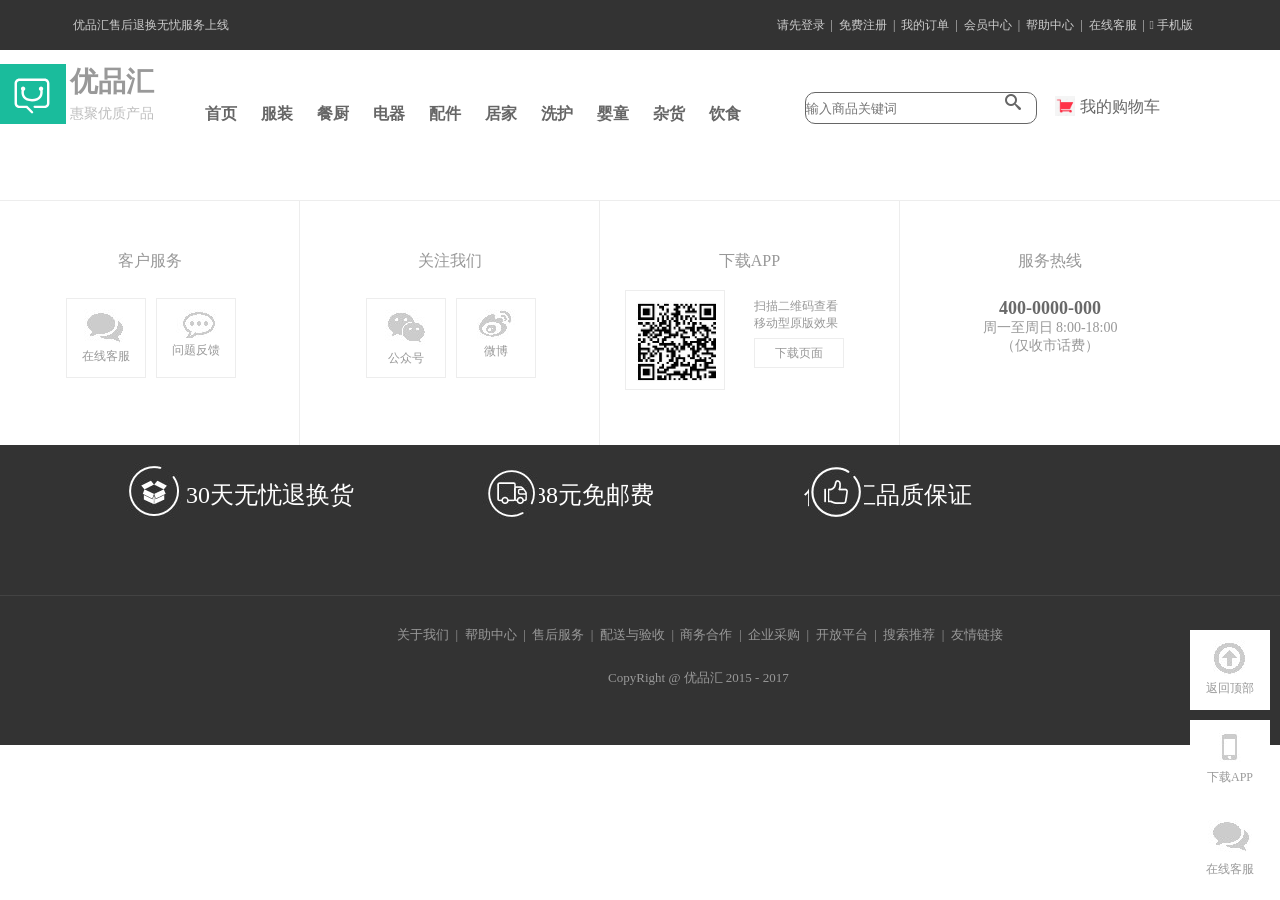
==== details/index.html @ 7e7d3c67 "details重新建立后提交" ====
<!DOCTYPE html>
<html lang="en">
<head>
    <meta charset="UTF-8">
    <meta name="viewport" content="width=device-width, initial-scale=1.0">
    <meta http-equiv="X-UA-Compatible" content="ie=edge">
    <title>网站首页</title>
    <link rel="stylesheet" href="css/base.css">
    <link rel="stylesheet" href="css/main.css">
    <link rel="stylesheet" href="css/icomoon/style.css">
</head>
<body>
    <div class="container">
        <header>
            <div class="nav">
                <div class="navleft">
                    <div class="contro">
                        <div class="controls">优品汇售后退换无忧服务上线</div>
                        <div class="controls">优品汇线下服务店突破1700家</div>
                        <div class="controls">优品汇自营家电清洗服务上线</div>
                        <div class="controls">优品汇成为中国最大家电零售商</div>
                        <div class="controls">优品汇售后退换无忧服务上线</div>
                    </div>
                </div>
                <div class="mask">
                    <div class="phone">
                    <a href="#" title="手机版">手机版</a>
                    </div>
                </div>
                <ul>
                    <li><a href="#" title="在线客服">&nbsp;&nbsp;在线客服&nbsp;&nbsp;|</a></li>
                    <li><a href="#"title="帮助中心">&nbsp;&nbsp;帮助中心&nbsp;&nbsp;|</a></li>
                    <li><a href="#"title="会员中心">&nbsp;&nbsp;会员中心&nbsp;&nbsp;|</a></li>
                    <li><a href="#"title="我的订单">&nbsp;&nbsp;我的订单&nbsp;&nbsp;|</a></li>
                    <li><a href="#"title="免费注册">&nbsp;&nbsp;免费注册&nbsp;&nbsp;|</a></li>
                    <li><a href="#"title="请先登录">&nbsp;&nbsp;请先登录&nbsp;&nbsp;|</a></li>
                </ul>
            </div>
            <div class="banner">
                <div class="bannerTop">
                    <div class="logo">
                        <div class="img">
                            <img src="./imgs/u1269.svg" alt="">
                        </div>
                        <div class="content">
                            <h1>优品汇</h1>
                            <span>惠聚优质产品</span>
                        </div>
                    </div>
                    <div class="category">
                        <ul>
                            <li><a href="javascript:void(0)">首页</a></li>
                            <li><a href="javascript:void(0)">服装</a></li>
                            <li><a href="javascript:void(0)">餐厨</a></li>
                            <li><a href="javascript:void(0)">电器</a></li>
                            <li><a href="javascript:void(0)">配件</a></li>
                            <li><a href="javascript:void(0)">居家</a></li>
                            <li><a href="javascript:void(0)">洗护</a></li>
                            <li><a href="javascript:void(0)">婴童</a></li>
                            <li><a href="javascript:void(0)">杂货</a></li>
                            <li><a href="javascript:void(0)">饮食</a></li>
                        </ul>
                    </div>
                    <div class="sel">
                        <input type="text" name="sel" id="" placeholder="输入商品关键词">
                        <span class="icon-search"></span>
                    </div>
                    <div class="cart">
                        <img src="./imgs/cart.png" alt="">
                        <span>我的购物车</span>
                    </div>
                </div>
            </div>
        </header>
        <footer class="top">
            <div class="square">
                <p class="title1">客户服务</p>
                <div class="title2">
                    <div>
                        <!-- <span class="icon-bubbles2"></span> -->
                        <img src="./imgs/8.jpg" alt="">
                        <p>在线客服</p>
                    </div>
                    <div>
                        <!-- <span class="icon-twitch"></span> -->
                        <img src="./imgs//9.jpg" alt="">
                        <p>问题反馈</p>
                    </div>
                </div>
            </div>
            <div class="square">
                <p class="title1">关注我们</p class="title1">
                <div class="title2">
                    <div>
                        <!-- <span class="icon-stumbleupon2"></span> -->
                        <img src="./imgs/10.jpg" alt="">
                        <p>公众号</p>
                        <!-- <img src="./imgs/13.jpg" alt=""> -->
                    </div>
                    <div>
                        <!-- <span class="icon-sina-weibo"></span> -->
                        <img src="./imgs/11.jpg" alt="">
                        <p>微博</p>
                    </div>
                </div>
            </div>
            <div class="square">
                <p class="title1">下载APP</p>
                
                <div class="title2">
                    <div class="download"> 
                        <img src="./imgs/12.jpg" alt="">
                    </div>
                    <span class="scan">扫描二维码查看移动型原版效果</span>
                    <button>下载页面</button>
                </div>
            </div>
            <div class="square"> 
                <p class="title1">服务热线</p>
                <div class="title2">
                    <p class="tel">400-0000-000</p>
                    <p class="week">周一至周日 8:00-18:00</p>
                    <p class="money">（仅收市话费）</p>
                </div>
            </div>
        </footer>
        <footer class="bottom">
            <div class="promise">
                <img class="img1" src="./imgs/14.jpg" alt="">
                <img class="img2" src="./imgs/15.jpg" alt="">
                <img class="img3" src="./imgs/16.jpg" alt="">
                <span>30天无忧退换货&nbsp; &nbsp; &nbsp; &nbsp; &nbsp; &nbsp; &nbsp; &nbsp; &nbsp; &nbsp; &nbsp; &nbsp; &nbsp; 满88元免邮费&nbsp;&nbsp; &nbsp; &nbsp; &nbsp; &nbsp; &nbsp; &nbsp; &nbsp; &nbsp; &nbsp; &nbsp; &nbsp; 优品汇品质保证</span>
            </div>
            <div class="about">
                <p><span>关于我们&nbsp; |&nbsp; 帮助中心&nbsp; |&nbsp; 售后服务&nbsp; |&nbsp; 配送与验收&nbsp; |&nbsp; 商务合作&nbsp; |&nbsp; 企业采购&nbsp; |&nbsp; 开放平台&nbsp; |&nbsp; 搜索推荐&nbsp; |&nbsp; 友情链接</span></p>
                <p><span>CopyRight @ 优品汇 2015 - 2017&nbsp; </span></p>
            </div>
        </footer>
        <aside>
            <aside class="back">
                <img src="./imgs/17.jpg" alt="">
                <p>返回顶部</p>
            </aside>
            <aside class="APP">
                <img src="./imgs/18.jpg" alt="">
                <p>下载APP</p>
            </aside>
            <aside class="service">
                <img src="./imgs/19.jpg" alt="">
                <p>在线客服</p>
            </aside>
        </aside>
    </div>
    <script src="js/jquery-1.12.3.min.js"></script>
    <script src="js/index.js"></script>
    <script src="js/functions.js"></script>
</body>
</html>
---- details/css/base.css ----
* {
    margin: 0;
    padding: 0;
}
a {
    text-decoration: none;
}
li {
    list-style: none;
}
---- details/css/main.css ----
/* 整体 */
.container {
    width: 100%;
    /* border: 1px solid #000; */
}
/* 导航栏 */
header .nav {
    width: 100%;
    height: 50px;
    background-color: rgb(51, 51, 51);
    line-height: 50px;
    color:rgb(204, 204, 204);
    font-size: 12px; 
    position: relative;
}
/* 导航栏左侧滚动 */
header .nav .navleft {
    margin-left: 73px;
    position: relative;
    overflow: hidden;
    width: 220px;
    height: 50px;
    /* border: 1px solid red; */
}
header .nav .navleft .contro {
    width: 200px;
    height: 200px;
    margin: 0 auto;
    /* background-color: green; */
    position: absolute;
    top: 0;
    left: 0;
}
header .nav .navleft .contro .controls:hover {
    color: white;
}
/* 导航栏右侧文字 */
header .nav ul {
    position: absolute;
    right: 0;
    top: 0;
    margin-right: 135px;  
}
header .nav li {
    float:right;    
}
header .nav a {
    font-size: 12px;
    color:rgb(204, 204, 204);  
}
header .nav a:hover {
    color: white;
}
/* 导航栏手机 */
header .nav .phone {
    position: absolute;
    right: 0;
    top: 0;
    float: right;
    margin-right: 87px;
}
/* 导航栏二维码 */
header.nav .mask {
    width: 300px;
    height: 300px;
    position: relative;
    z-index: 1;
} 
.mask::after {
    content: '';
    width: 200px;
    height: 200px;
    display: block;
    position: absolute;
    top: -250px;
    right: 92px;
    transition: all 1s;
}
.mask:hover::after {
    background-image: url('./imgs/二维码.jpg');
    top: 50px;
}
/* 轮播图 */
/* 轮播图上类别 */
.banner .bannerTop {
    width: 100%;
    height: 100px;
    /* border: 1px solid #000; */
    line-height: 100px;
}
/* logo */
.banner .bannerTop .logo {
    width: 205px;
    height: 100%;
    /* border: 1px solid #000; */
    box-sizing: border-box;
    float: left;
}
/* 图片 */
.banner .bannerTop .logo .img {
    float: left;
    width: 66px;
    height: 60px;
    /* border: 1px solid #000; */
    box-sizing: border-box;
    margin: 14px 0px 27px 0px;
    background-color: #1ABC9C;
}
.banner .bannerTop .logo .img img {
    width: 40px;
    height: 40px;
    margin: 12px;
}
/* 标题 */
.banner .bannerTop .logo .content {
    position: relative;
    width: 135px;
    height: 60px;
    float: right;
    /* border: 1px solid #000; */
    box-sizing: border-box;
    margin: 14px 0px 27px 0px;
 
}
.banner .bannerTop .logo .content h1{
    position: absolute;
    top: -32px;
    left: 0;
    font-size: 28px;
    font-weight: bold;
    color: #999999
}
.banner .bannerTop .logo .content span {
    position: absolute;
    font-size: 14px;
    color: #BEBEBE;
}
/* 类别 */
.banner .bannerTop .category {
    position: relative;
    width: 600px;
    height: 63px;
    /* border: 1px solid red; */
    box-sizing: border-box;
    float: left;
    margin: 14px 0px 27px 0px;
}
/* 清除浮动 */
.banner .bannerTop .category::after {
    display: block;
    content: '';
    visibility: hidden;
    height: 0px;
    clear: both;
}

.banner .bannerTop .category li a{
    height: 63px;
    float: left;
    color: #666666;
    margin-right: 24px;
    /* border: 1px solid blue; */
    box-sizing: border-box;
    font-weight: bold;
}
/* 清除浮动 */
.banner .bannerTop .category li a::after {
    display: block;
    content: '';
    visibility: hidden;
    height: 0px;
    clear: both;
}

.banner .bannerTop .category li a:hover {
    color: #1ABC9C;
    border-bottom: 3px solid #1ABC9C;
}

/* 搜索 */
.banner .bannerTop .sel {
    width: 250px;
    height: 100px;
    float: left;
    /* border: 1px solid #000; */
    box-sizing: border-box;
    position: relative;
}
.banner .bannerTop .sel input {
    position: absolute;
    width: 230px;
    height: 30px;
    border: 1px solid  #666666;
    top: 50%;
    margin-top: -8px;
    border-radius: 10px;
}
.banner .bannerTop .sel span {
    width: 20px;
    height: 20px;
    /* border: 1px solid #000; */
    position: absolute;
    top: 50%;
    margin-top: -6px;
    right: 30px;
    color: #666666;
}
/* 购物车 */
.banner .bannerTop .cart {
    position: relative;
    width: 136px;
    height: 100%;
    float: left;
    /* border: 1px solid #000; */
    box-sizing: border-box;
    color: #666666;

}
.banner .bannerTop .cart img {
    position: absolute;
    width: 20px;
    height: 20px;
    color: #666666;
    top: 50%;
    margin-top: -4px;
}
.banner .bannerTop .cart span {
    position: absolute;
    left: 25px;
    top: 7px;
}
/* footer top */
.top {
    width: 1400px;
    height: 244px;
    margin: 0 auto;
    border-top: 1px solid #EDEDED;
    margin-top: 50px;
    color: #989898;
    text-align: center;
    /* position: relative;
    left: 0px; */
}
.top .square {
    width: 300px;
    height: 100%;
    border-right: 1px solid #EDEDED;
    float: left;
    box-sizing: border-box;
}
.top .square:last-child {
    border-right: 0px solid #EDEDED;
}
/* 客户服务 */
.top .square .title1 {
    margin-top: 50px;
}
.top .square .title2 {
    width: 100%;
    height: 84px;
    /* border-right: 1px solid #EDEDED; */
    margin-top: 26px;
}
.top .square .title2 div {
    width: 80px;
    height: 80px;
    border: 1px solid #EDEDED;
    float: left;
    font-size: 12px;
    text-align: center;
    margin-left: 66px;
    padding: 10px;
    box-sizing: border-box;
}
/* 关注我们 */
.top .square .title2 div:last-child {
    margin-left: 10px;
}
/* hover出现图片 */
/* .top .square .title2 div:last-child img:nth-child(2):hover {
    background-color: #1ABC9C;
} */
/* 下载APP */
.top .square .title2 .download {
    width: 100px;
    height: 100px;
    border: 1px solid #EDEDED;
    margin: -8px 0px 0px 25px;
}
.top .square .title2 .download img {
    width: 80px;
    height: 80px;
    margin: 0px;
}
/* 扫描查看 */
.top .square .title2 .scan {
    display: block;
    font-size: 12px;
    margin: 12px 50px 15px 154px;
    text-align: left;
}
.top .square .title2 button {
    display: block;
    width: 90px;
    height: 30px;
    font-size: 12px;
    border: 1px solid #EDEDED;
    background-color: #fff;
    margin: -9px 0px 0px 154px;
    color: #989898;
}
/* 服务热线 */
.top .square .title2 .tel {
    font-weight: bold;
    font-size: 18px;
    color: #696969;
}
.top .square .title2 .week,.money {
    font-size: 14px;
}
/* 版权 */
.bottom {
    width: 1400px;
    height: 300px;
    background-color: #333333;
    position: relative;
    left: 0px;
}
.bottom .promise {
    width: 100%;
    height: 150px;
    border-bottom: 1px solid #434343;
    color: #fff;
    font-size: 24px;
}
.bottom .promise .img1 {
  position: relative;
  left: 126px;
  top: 16px;
}
.bottom .promise .img2 {
    position: relative;
    left: 420px;
    top: 16px;
}
.bottom .promise .img3 {
    position: relative;
    left: 684px;
    top: 16px;
}
.bottom .about {
    color: #999;
    font-size: 13px;
    text-align: center;
    padding: 30px 0px 0px 0px;
}
.bottom .about p:last-child {
    margin-top: 25px;
}
/* 侧边栏 */
aside {
    width: 80px;
    height: 80px;
    background-color: #fff;
    font-size: 12px;
    color: #999;
    padding: 10px;
    box-sizing: border-box;
    position: fixed;
    right: 10px;
    text-align: center;
}
aside .back {
    bottom: 190px;
}
aside .APP {
    bottom: 100px;
}
aside .service {
    bottom: 10px;
}
---- details/css/icomoon/style.css ----
@font-face {
  font-family: 'icomoon';
  src:  url('fonts/icomoon.eot?ofj0q5');
  src:  url('fonts/icomoon.eot?ofj0q5#iefix') format('embedded-opentype'),
    url('fonts/icomoon.ttf?ofj0q5') format('truetype'),
    url('fonts/icomoon.woff?ofj0q5') format('woff'),
    url('fonts/icomoon.svg?ofj0q5#icomoon') format('svg');
  font-weight: normal;
  font-style: normal;
  font-display: block;
}

[class^="icon-"], [class*=" icon-"] {
  /* use !important to prevent issues with browser extensions that change fonts */
  font-family: 'icomoon' !important;
  speak: none;
  font-style: normal;
  font-weight: normal;
  font-variant: normal;
  text-transform: none;
  line-height: 1;

  /* Better Font Rendering =========== */
  -webkit-font-smoothing: antialiased;
  -moz-osx-font-smoothing: grayscale;
}

.icon-bullhorn:before {
  content: "\e91a";
}
.icon-bubbles2:before {
  content: "\e96d";
}
.icon-search:before {
  content: "\e986";
}
.icon-sina-weibo:before {
  content: "\ea9a";
}
.icon-twitch:before {
  content: "\ea9f";
}
.icon-stumbleupon2:before {
  content: "\eacf";
}
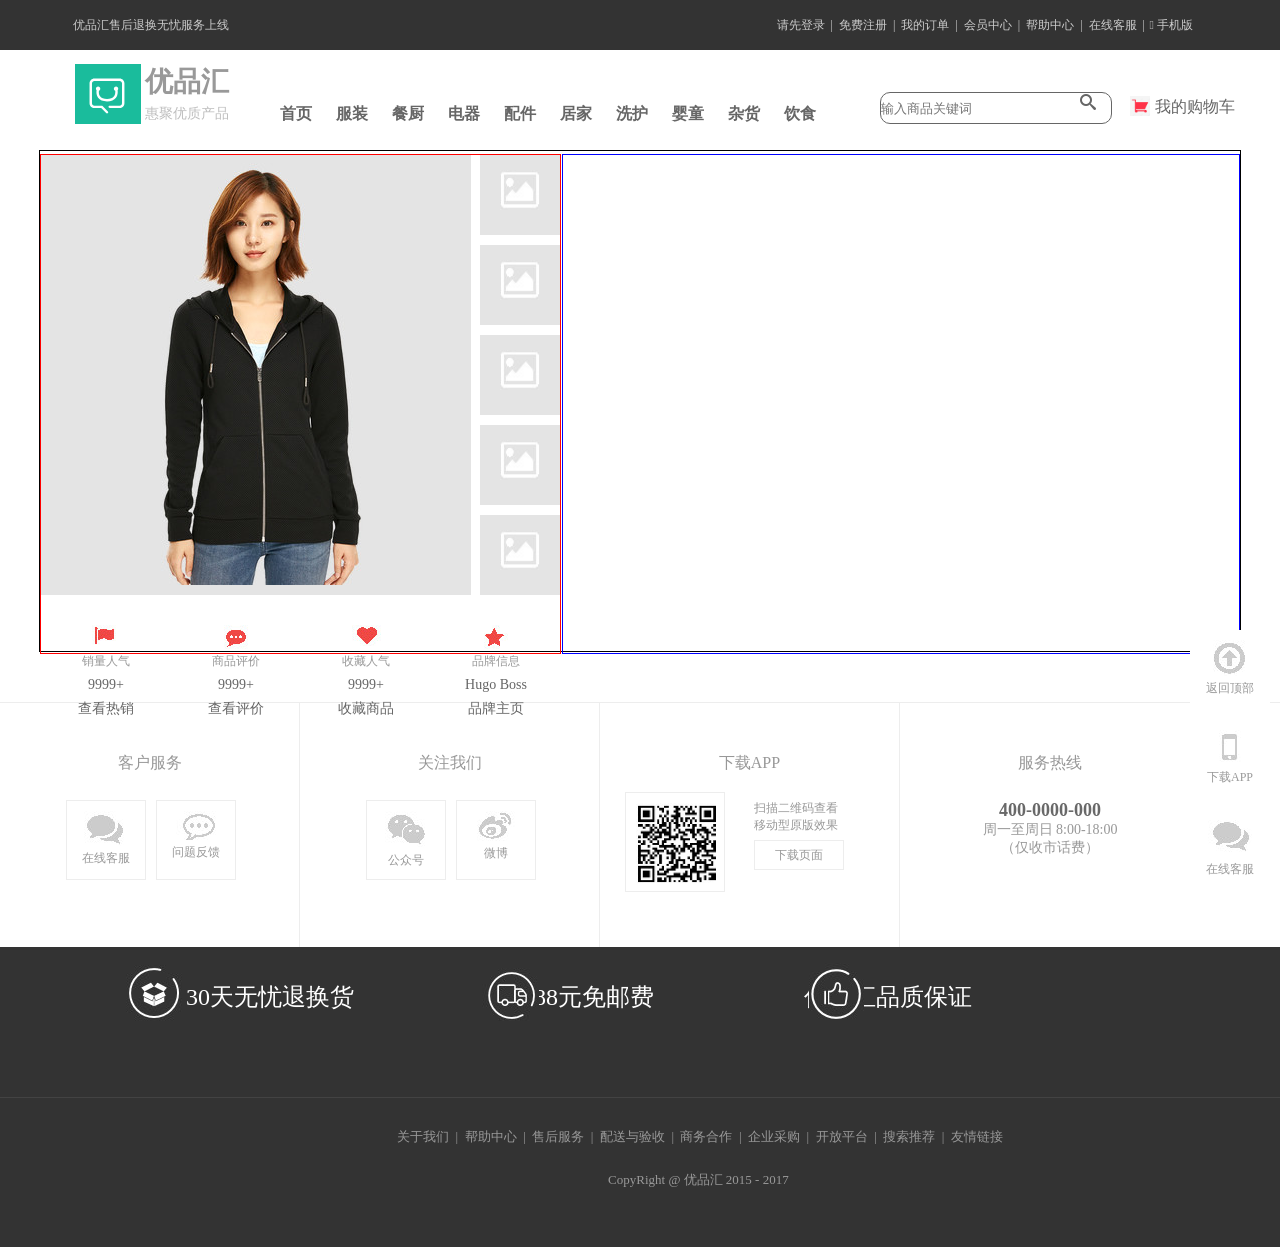
==== commit 2ccda569: "商品详情左侧完成" ====
--- a/details/index.html
+++ b/details/index.html
@@ -4,7 +4,7 @@
     <meta charset="UTF-8">
     <meta name="viewport" content="width=device-width, initial-scale=1.0">
     <meta http-equiv="X-UA-Compatible" content="ie=edge">
-    <title>网站首页</title>
+    <title>商品详情</title>
     <link rel="stylesheet" href="css/base.css">
     <link rel="stylesheet" href="css/main.css">
     <link rel="stylesheet" href="css/icomoon/style.css">
@@ -72,6 +72,170 @@
                 </div>
             </div>
         </header>
+        <section class="solo">
+            <div class="left">
+                <div class="cloths">
+                    <li><img src="./imgs/22.jpg" alt=""></li>
+                    <li><img src="./imgs/23.jpg" alt=""></li>
+                    <li><img src="./imgs/24.jpg" alt=""></li>
+                    <li><img src="./imgs/25.jpg" alt=""></li>
+                    <li><img src="./imgs/26.jpg" alt=""></li>
+                </div>
+                <div class="imgs">
+                    <li><img src="./imgs/21.jpg" class="imgs1" alt=""></li>
+                    <li><img src="./imgs/21.jpg" class="imgs2" alt=""></li>
+                    <li><img src="./imgs/21.jpg" class="imgs3" alt=""></li>
+                    <li><img src="./imgs/21.jpg" class="imgs4" alt=""></li>
+                    <li><img src="./imgs/21.jpg" class="imgs5" alt=""></li>
+                </div>
+                <!-- <img class="img"src="./imgs/20.jpg" alt=""> -->
+                <div class="contro">
+                    <p class="title1">
+                        <span class="img">
+                            <img src="./imgs/27.jpg" alt="">
+                        </span>     
+                        <span class="img">
+                            <img src="./imgs/28.jpg" alt="">
+                        </span>     
+                        <span class="img">
+                            <img src="./imgs/29.jpg" alt="">
+                        </span>     
+                        <span class="img">
+                            <img src="./imgs/30.jpg" alt="">
+                        </span>     
+                    </p> 
+                    <p class="title2">
+                        <span class="content1">销量人气</span class="con1">
+                        <span class="content1">商品评价</span>
+                        <span class="content1">收藏人气</span>
+                        <span class="content1">品牌信息</span>
+                    </p>
+                    <p class="title3">
+                        <span class="content2">9999+</span>
+                        <span class="content2">9999+</span>
+                        <span class="content2">9999+</span>
+                        <span class="content2">Hugo Boss</span>
+                    </p>
+                    <p class="title4">
+                        <span class="content3">查看热销</span>
+                        <span class="content3">查看评价</span>
+                        <span class="content3">收藏商品</span>
+                        <span class="content3">品牌主页</span>
+                    </p>
+                </div>
+                
+            </div> 
+            <div class="right">
+                <!-- <div class="title1">
+                    <p class="title1_1">
+                        <span>女式超柔软拉毛运动开衫</span>
+                        <span>249</span>
+                        <span>249</span>
+                    </p>
+                    <p class="title1_2">
+                        <span>匠心剪裁，垂感质地</span>
+                        <span>秒杀价格</span>
+                        <span>商品价格</span>
+                    </p>
+                </div>
+                <p class="title2">
+                    <span>秒杀商品</span>
+                    <span>距离结束还剩</span>
+                    <span>22</span>
+                    <span>时</span>
+                    <span>00</span>
+                    <span>分</span>
+                    <span>11</span>
+                    <span>秒</span>
+                    <span>更多秒杀</span>
+                    <span>&gt;</span>
+                </p>
+                <p class="title3">
+                    <span>领劵</span>
+                    <p class="title3_1">
+                        <span>满300减50</span>
+                    </p>
+                    <p class="title3_2">
+                        <span>满200减30</span>
+                    </p>
+                    <p class="title3_2">
+                        <span>满100减10</span>
+                    </p>
+                    <p class="title3_4">
+                        <a href="javescript:void(0)">立即领取</a>
+                    </p>
+                </p>
+                <p class="title4">
+                    <span>促销</span>
+                    <span>12月好物放送，APP领券购买直降120元</span>
+                </p>
+                <p class="title5">
+                    <span>奖励</span>
+                    <span>购买最高得249优币及249成长值</span>
+                </p>
+                <p class="title6">
+                    <span>服务</span>
+                    <img src="./imgs/31.jpg" alt="">
+                    <span>无忧退货</span>
+                    <img src="./imgs/31.jpg" alt="">
+                    <span>快速退款</span>
+                    <img src="./imgs/31.jpg" alt="">
+                    <span>免费包邮</span>
+                    <a href="javescript:void(0)">了解详情</a>
+                </p>
+                <p class="title7">
+                    <span>颜色</span>
+                    <span class="img">
+                        <img src="./imgs/32.jpg" alt="">
+                    </span>
+                    <span class="img">
+                        <img src="./imgs/32.jpg" alt="">
+                    </span>
+                    <span class="img">
+                        <img src="./imgs/32.jpg" alt="">
+                    </span>
+                    <span class="img">
+                        <img src="./imgs/32.jpg" alt="">
+                    </span>
+                    <span class="img">
+                        <img src="./imgs/32.jpg" alt="">
+                    </span>
+                </p>
+                <p class="title8">
+                    <p class="rec">
+                        <span>160/84A</span>
+                    </p>
+                    <p class="rec">
+                        <span>165/88A</span>
+                    </p><p class="rec">
+                        <span>170/92A</span>
+                    </p><p class="rec">
+                        <span>175/96A</span>
+                    </p><p class="rec">
+                        <span>185/104A</span>
+                    </p>
+                </p>
+                <p class="title9">
+                    <span>数量</span>
+                    <div>
+                        <span>-</span>
+                        <span>1</span>
+                        <span>+</span>
+                    </div>
+                </p>
+                <p class="title10">
+                    <button class="cart">
+                        <span class="img">
+                            <img src="./imgs/cart.png" alt="">
+                        </span>
+                        <span>加入购物车</span>
+                    </button>
+                    <button class="buy">
+                        <span>立即购买</span>
+                    </button>
+                </p> -->
+            </div>
+        </section>
         <footer class="top">
             <div class="square">
                 <p class="title1">客户服务</p>
--- a/details/css/main.css
+++ b/details/css/main.css
@@ -87,6 +87,7 @@
     height: 100px;
     /* border: 1px solid #000; */
     line-height: 100px;
+    margin-left: 75px;
 }
 /* logo */
 .banner .bannerTop .logo {
@@ -229,6 +230,187 @@
     left: 25px;
     top: 7px;
 }
+/* 详情*/
+.solo {
+    width: 1200px;
+    height: 500px;
+    border: 1px solid #000;
+    margin: 0 auto;
+    /* position: relative; */
+}
+/* 左边 */
+.solo .left {
+    width: 521px;
+    height: 100%;
+    border: 1px solid red;
+    box-sizing: border-box;
+    float: left;
+    position: relative;
+    /* background-color: #E4E4E4; */
+}
+/* .solo .left .img {
+    display: none;
+} */
+/* 衣服样板 */
+.solo .left .cloths {
+    width: 430px;
+    height: 440px;
+    /* border: 1px solid #000000; */
+    background-color: #E4E4E4;  
+}
+.solo .left .cloths li{
+    position: absolute;
+    left: 0;
+    top: 0px;
+}
+.solo .left .cloths li img {
+    width: 100%;
+    height: 100%;
+}
+/* 切换 */
+.solo .left .imgs {
+    position: absolute;
+    right: 0;
+    float: right;
+    width: 80px;
+    height: 420px;
+    /* border: 1px solid #000; */
+    top: 0px;
+}
+.solo .left .imgs li{
+    position: absolute;
+    width: 80px;
+    height: 80px;
+    /* border: 1px solid #000; */
+    text-align: center;
+    line-height: 80px;
+    padding-top: 10px;
+    box-sizing: border-box;
+    background-color: #E4E4E4;   
+}
+.solo .left .imgs li img {
+    width: 40px;
+    height: 40px;   
+    /* border: 1px solid #000; */
+    box-sizing: border-box;
+}
+.solo .left .imgs li:first-child {
+    top: 0;
+}
+.solo .left .imgs img:first-child {
+    top: 10px;
+}
+.solo .left .imgs li:nth-child(2) {
+    top: 90px;
+}
+.solo .left .imgs img:nth-child(2) {
+    top: 100px;
+}
+.solo .left .imgs li:nth-child(3) {
+    top: 180px;
+}
+.solo .left .imgs img:nth-child(3) {
+    top: 190px;
+}
+.solo .left .imgs li:nth-child(4) {
+    top: 270px;
+}
+.solo .left .imgs img:nth-child(4) {
+    top: 280px;
+}
+.solo .left .imgs li:nth-child(5) {
+    top: 360px;
+}
+.solo .left .imgs img:nth-child(5) {
+    top: 360px;
+}
+/* 销量收藏等 */
+.solo .left .contro {
+    width: 521px;
+    height: 130px;
+    /* border: 1px solid #000; */
+}
+/* 小标识 */
+.solo .left .contro .title1 {
+    width: 100%;
+    height: 24px;
+    /* border: 1px solid #000; */
+    margin-top: 30px;
+}
+.solo .left .contro .title1 .img {
+    display: block;
+    float: left;
+    width: 130px;
+    height: 24px;
+    /* border: 1px solid #000; */
+    box-sizing: border-box;
+    text-align: center;
+    line-height: 24px;
+}
+/* 文字说明 */
+.solo .left .contro .title2 {
+    color: #999;
+    font-size: 12px;
+    width: 100%;
+    height: 24px;
+    /* border: 1px solid #000; */
+}
+.solo .left .contro .title2 .content1 {
+    display: block;
+    float: left;
+    width: 130px;
+    height: 24px;
+    /* border: 1px solid #000; */
+    box-sizing: border-box;
+    text-align: center;
+    line-height: 24px;
+}
+/* 数字显示 */
+.solo .left .contro .title3 {
+    color: #666;
+    font-size: 14px;
+    width: 100%;
+    height: 24px;
+    /* border: 1px solid #000; */
+}
+.solo .left .contro .title3 .content2 {
+    display: block;
+    float: left;
+    width: 130px;
+    height: 24px;
+    /* border: 1px solid #000; */
+    box-sizing: border-box;
+    text-align: center;
+    line-height: 24px;
+}
+/* 查看信息 */
+.solo .left .contro .title4 {
+    color: #666;
+    font-size: 14px;
+    width: 100%;
+    height: 24px;
+    /* border: 1px solid #000; */
+}
+.solo .left .contro .title4 .content3 {
+    display: block;
+    float: left;
+    width: 130px;
+    height: 24px;
+    /* border: 1px solid #000; */
+    box-sizing: border-box;
+    text-align: center;
+    line-height: 24px;
+}
+
+/* 右边 */
+.solo .right {
+    width: 678px;
+    height: 100%;
+    border: 1px solid blue;
+    box-sizing: border-box;
+    float: right;
+}
+
 /* footer top */
 .top {
     width: 1400px;
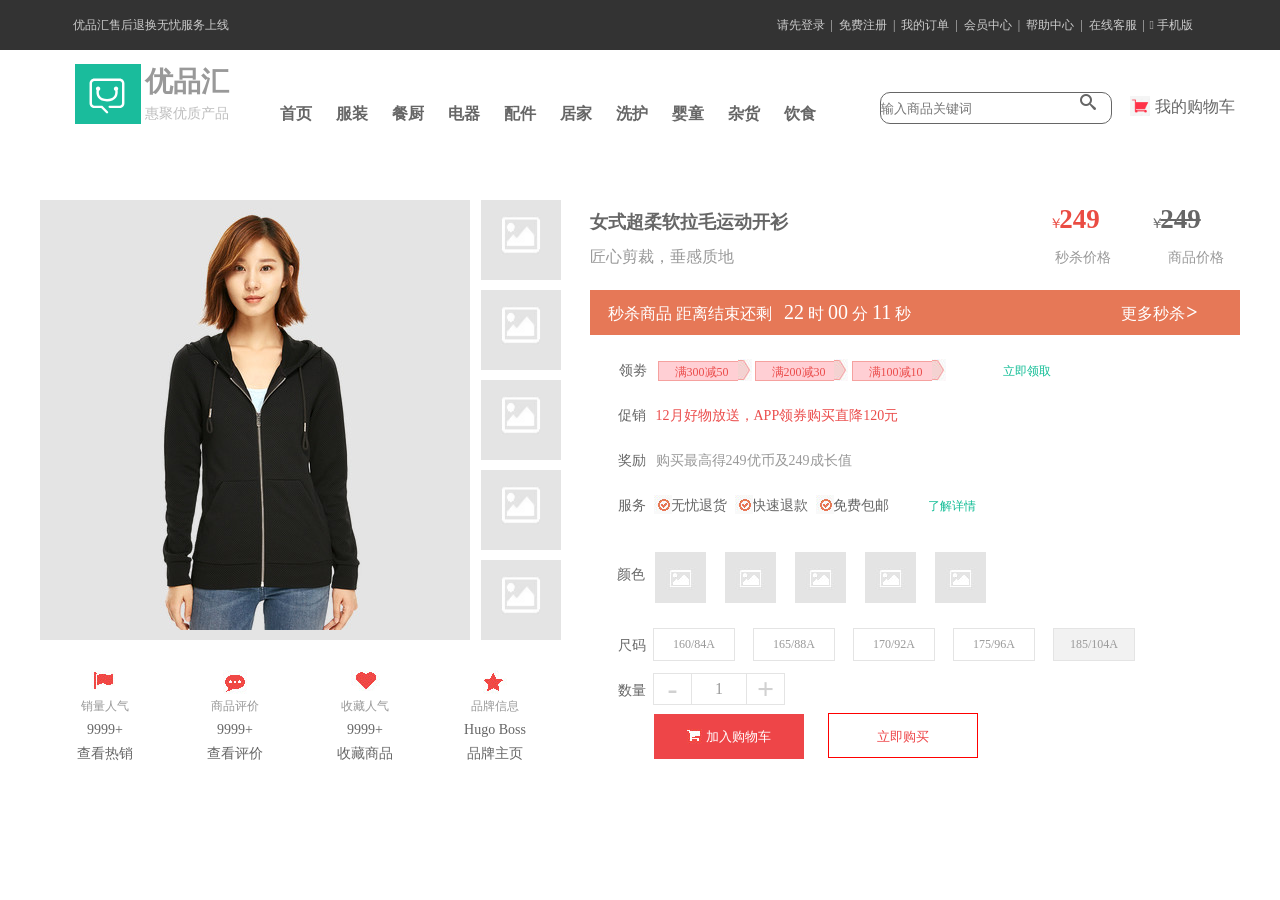
==== commit 34db82fb: "右半部分完成" ====
--- a/details/index.html
+++ b/details/index.html
@@ -88,7 +88,7 @@
                     <li><img src="./imgs/21.jpg" class="imgs4" alt=""></li>
                     <li><img src="./imgs/21.jpg" class="imgs5" alt=""></li>
                 </div>
-                <!-- <img class="img"src="./imgs/20.jpg" alt=""> -->
+                
                 <div class="contro">
                     <p class="title1">
                         <span class="img">
@@ -126,44 +126,54 @@
                 
             </div> 
             <div class="right">
-                <!-- <div class="title1">
+                <div class="title1">
                     <p class="title1_1">
                         <span>女式超柔软拉毛运动开衫</span>
-                        <span>249</span>
-                        <span>249</span>
+                        <span class="msprice">
+                            <span class="money">￥</span>
+                            <span class="money1">249</span>
+                        </span>
+                        <span class="relprice">
+                            <span class="money">￥</span>
+                            <span class="line">
+                                <span class="money1">249</span>
+                            </span>
+                            
+                        </span>
                     </p>
                     <p class="title1_2">
                         <span>匠心剪裁，垂感质地</span>
-                        <span>秒杀价格</span>
-                        <span>商品价格</span>
+                        <span class="msprice">秒杀价格</span>
+                        <span class="relprice">商品价格</span>
                     </p>
                 </div>
                 <p class="title2">
                     <span>秒杀商品</span>
-                    <span>距离结束还剩</span>
-                    <span>22</span>
+                    <span>距离结束还剩&nbsp;&nbsp;</span>
+                    <span class="time">22</span>
                     <span>时</span>
-                    <span>00</span>
+                    <span class="time">00</span>
                     <span>分</span>
-                    <span>11</span>
+                    <span class="time">11</span>
                     <span>秒</span>
-                    <span>更多秒杀</span>
-                    <span>&gt;</span>
+                    <span class="more">更多秒杀</span>
+                    <span class="gt">&gt;</span>
                 </p>
                 <p class="title3">
                     <span>领劵</span>
-                    <p class="title3_1">
-                        <span>满300减50</span>
-                    </p>
-                    <p class="title3_2">
-                        <span>满200减30</span>
-                    </p>
-                    <p class="title3_2">
-                        <span>满100减10</span>
-                    </p>
-                    <p class="title3_4">
-                        <a href="javescript:void(0)">立即领取</a>
-                    </p>
+                    <span class="title3_1">满300减50</span>
+                    <span>
+                        <img src="./imgs/33.jpg" class="img1" alt="">
+                    </span>
+                    <span class="title3_1">满200减30</span>
+                    <span>
+                        <img src="./imgs/33.jpg" class="img2" alt="">
+                    </span>
+                    <span class="title3_1">满100减10</span>
+                    <span>
+                        <img src="./imgs/33.jpg" class="img3" alt="">
+                    </span>
+                    <a href="javescript:void(0)" class="title3_2">立即领取</a>
                 </p>
                 <p class="title4">
                     <span>促销</span>
@@ -175,79 +185,70 @@
                 </p>
                 <p class="title6">
                     <span>服务</span>
-                    <img src="./imgs/31.jpg" alt="">
+                    <img src="./imgs/31.jpg" class="img" alt="">
                     <span>无忧退货</span>
-                    <img src="./imgs/31.jpg" alt="">
+                    <img src="./imgs/31.jpg" class="img" alt="">
                     <span>快速退款</span>
-                    <img src="./imgs/31.jpg" alt="">
+                    <img src="./imgs/31.jpg"  class="img"alt="">
                     <span>免费包邮</span>
-                    <a href="javescript:void(0)">了解详情</a>
-                </p>
-                <p class="title7">
+                    <a href="javescript:void(0)" class="detail">了解详情</a>
+                </p>
+                <div class="title7">
                     <span>颜色</span>
-                    <span class="img">
-                        <img src="./imgs/32.jpg" alt="">
-                    </span>
-                    <span class="img">
-                        <img src="./imgs/32.jpg" alt="">
-                    </span>
-                    <span class="img">
-                        <img src="./imgs/32.jpg" alt="">
-                    </span>
-                    <span class="img">
-                        <img src="./imgs/32.jpg" alt="">
-                    </span>
-                    <span class="img">
-                        <img src="./imgs/32.jpg" alt="">
-                    </span>
-                </p>
-                <p class="title8">
-                    <p class="rec">
-                        <span>160/84A</span>
-                    </p>
-                    <p class="rec">
-                        <span>165/88A</span>
-                    </p><p class="rec">
-                        <span>170/92A</span>
-                    </p><p class="rec">
-                        <span>175/96A</span>
-                    </p><p class="rec">
-                        <span>185/104A</span>
-                    </p>
-                </p>
-                <p class="title9">
+                    <div class="imgs">
+                        <li><img src="./imgs/32.jpg" alt="" class="img1"></li>
+                        <li><img src="./imgs/32.jpg" alt="" class="img2"></li>
+                        <li><img src="./imgs/32.jpg" alt="" class="img3"></li>
+                        <li><img src="./imgs/32.jpg" alt="" class="img4"></li>
+                        <li><img src="./imgs/32.jpg" alt="" class="img5"></li>
+                    </div>
+                </div>
+                <div class="title8">
+                    <span>尺码</span>
+                    <div class="mars">
+                        <li><span class="mars1">160/84A</span ></li>
+                        <li><span class="mars2">165/88A</span></li>
+                        <li><span class="mars3">170/92A</span></li>
+                        <li><span class="mars4">175/96A</span></li>
+                        <li><span class="mars5">185/104A</span></li>
+                    </div>
+                </div>
+                <div class="title9">
                     <span>数量</span>
-                    <div>
+                    <div class="num">
                         <span>-</span>
                         <span>1</span>
                         <span>+</span>
                     </div>
-                </p>
+                </div>
                 <p class="title10">
                     <button class="cart">
                         <span class="img">
-                            <img src="./imgs/cart.png" alt="">
+                            <img src="./imgs/34.jpg" alt="">
                         </span>
                         <span>加入购物车</span>
                     </button>
                     <button class="buy">
                         <span>立即购买</span>
                     </button>
-                </p> -->
+                </p>
             </div>
         </section>
-        <footer class="top">
+        <section>
+
+        </section>
+        <!-- <footer class="top">
             <div class="square">
                 <p class="title1">客户服务</p>
                 <div class="title2">
-                    <div>
+                    <div> -->
                         <!-- <span class="icon-bubbles2"></span> -->
-                        <img src="./imgs/8.jpg" alt="">
+                        <!-- <img src="./imgs/8.jpg" alt="">
                         <p>在线客服</p>
                     </div>
-                    <div>
+                    <div> -->
                         <!-- <span class="icon-twitch"></span> -->
-                        <img src="./imgs//9.jpg" alt="">
+                        <!-- <img src="./imgs//9.jpg" alt="">
                         <p>问题反馈</p>
                     </div>
                 </div>
@@ -255,15 +256,15 @@
             <div class="square">
                 <p class="title1">关注我们</p class="title1">
                 <div class="title2">
-                    <div>
+                    <div> -->
                         <!-- <span class="icon-stumbleupon2"></span> -->
-                        <img src="./imgs/10.jpg" alt="">
-                        <p>公众号</p>
+                        <!-- <img src="./imgs/10.jpg" alt="">
+                        <p>公众号</p> -->
                         <!-- <img src="./imgs/13.jpg" alt=""> -->
-                    </div>
-                    <div>
+                    <!-- </div>
+                    <div> -->
                         <!-- <span class="icon-sina-weibo"></span> -->
-                        <img src="./imgs/11.jpg" alt="">
+                        <!-- <img src="./imgs/11.jpg" alt="">
                         <p>微博</p>
                     </div>
                 </div>
@@ -299,8 +300,8 @@
                 <p><span>关于我们&nbsp; |&nbsp; 帮助中心&nbsp; |&nbsp; 售后服务&nbsp; |&nbsp; 配送与验收&nbsp; |&nbsp; 商务合作&nbsp; |&nbsp; 企业采购&nbsp; |&nbsp; 开放平台&nbsp; |&nbsp; 搜索推荐&nbsp; |&nbsp; 友情链接</span></p>
                 <p><span>CopyRight @ 优品汇 2015 - 2017&nbsp; </span></p>
             </div>
-        </footer>
-        <aside>
+        </footer> -->
+        <!-- <aside>
             <aside class="back">
                 <img src="./imgs/17.jpg" alt="">
                 <p>返回顶部</p>
@@ -313,7 +314,7 @@
                 <img src="./imgs/19.jpg" alt="">
                 <p>在线客服</p>
             </aside>
-        </aside>
+        </aside> -->
     </div>
     <script src="js/jquery-1.12.3.min.js"></script>
     <script src="js/index.js"></script>
--- a/details/css/main.css
+++ b/details/css/main.css
@@ -234,15 +234,17 @@
 .solo {
     width: 1200px;
     height: 500px;
-    border: 1px solid #000;
+    /* border: 1px solid #000; */
     margin: 0 auto;
     /* position: relative; */
+    margin-top: 50px;
+    position: relative;
 }
 /* 左边 */
 .solo .left {
     width: 521px;
     height: 100%;
-    border: 1px solid red;
+    /* border: 1px solid red; */
     box-sizing: border-box;
     float: left;
     position: relative;
@@ -406,11 +408,395 @@
 .solo .right {
     width: 678px;
     height: 100%;
-    border: 1px solid blue;
+    /* border: 1px solid blue; */
     box-sizing: border-box;
     float: right;
-}
-
+    padding-left: 28px;
+}
+.solo .right .title1 {
+    width: 100%;
+    height: 90px;
+    /* border: 1px solid #000; */
+} 
+/* 第一行 */
+.solo .right .title1 .title1_1 {
+    width: 100%;
+    height: 38px;
+    /* border: 1px solid #000; */
+    font-size: 18px;
+    color: #666;
+    font-weight: bold;
+    line-height: 38px;
+}
+/* 秒杀价格 */
+.solo .right .title1 .title1_1 .msprice {
+    margin-left: 256px;
+    font-size: 27px;
+    color: #EA4C43;
+}
+.solo .right .title1 .title1_1 .msprice .money {
+    font-size: 14px;
+    font-weight: normal;
+}
+.solo .right .title1 .title1_1 .msprice .money1 {
+    margin-left: -10px;
+}
+/* 商品价格 */
+.solo .right .title1 .title1_1 .relprice {
+    margin-left: 43px;
+    font-size: 27px;
+}
+.solo .right .title1 .title1_1 .relprice .money {
+    font-size: 14px;
+    font-weight: normal;
+}
+.solo .right .title1 .title1_1 .relprice .line {
+    text-decoration: line-through;
+}
+.solo .right .title1 .title1_1 .relprice .line .money1 {
+    margin-left: -10px;
+}
+/* 第二行 */
+.solo .right .title1 .title1_2 {
+    width: 100%;
+    height: 53px;
+    /* border: 1px solid #000; */
+    font-size: 16px;
+    color: #999;
+    line-height: 38px;
+}
+/* 秒杀价格 */
+.solo .right .title1 .title1_2 .msprice {
+    margin-left: 317px;
+    font-size: 14px;
+}
+/* 商品价格 */
+.solo .right .title1 .title1_2 .relprice {
+    margin-left: 53px;
+    font-size:14px;
+}
+/* 第三行 大红条 秒杀时间倒计时 */
+.solo .right .title2 {
+    width: 100%;
+    height: 45px;
+    background-color: #E67857;
+    color: #fff;
+    font-size: 16px;
+    line-height: 45px;
+    padding: 0px 13px 13px 18px;
+    box-sizing: border-box;
+    margin-bottom: 13px;
+}
+.solo .right .title2 .time {
+    font-size: 20px;
+}
+.solo .right .title2 .more {
+    margin-left: 206px;
+}
+.solo .right .title2 .gt {
+    margin-left: -3px;
+    font-weight: bold;
+    font-size: 20px;
+}
+/* 第三行 领券 */
+.solo .right .title3 {
+    width: 100%;
+    height: 45px;
+    /* border: 1px solid #000; */
+    line-height: 45px;
+    padding: 0px 0px 13px 28px;
+    box-sizing: border-box;
+    color: #666;
+    font-size: 14px;
+}
+/* 领券 */
+.solo .right .title3 span:first-child {
+    margin-left: -290px;
+}
+.solo .right .title3 .title3_1 {
+    display: block;
+    float: left;
+    width: 87px;
+    height: 20px;
+    font-size: 12px;
+    color: #EB4D4C;
+    background-color: #FFCFD4;
+    line-height: 20px; 
+    position: relative;
+    left: 40px;
+    top: 13px;
+    margin-right: 10px;
+    border: 1px solid #F5A19F;
+    box-sizing: border-box;
+    text-align: center; 
+}
+.solo .right .title3 .img1 {
+    position: relative;
+    top: 6px;
+    left: 87px;
+}
+.solo .right .title3 .img2 {
+    position: relative;
+    top: 6px;
+    left: 166px;
+}
+
+.solo .right .title3 .img3 {
+    position: relative;
+    top: 6px;
+    left: 246px;
+}
+/* 立即领取 */
+.solo .right .title3 .title3_2 {
+    position: relative;
+    left: 300px;
+    color: #11BD95;
+    font-size: 12px;
+}
+/* 促销 */
+.solo .right .title4 {
+    width: 100%;
+    height: 45px;
+    /* border: 1px solid #000; */
+    line-height: 45px;
+    padding: 0px 0px 13px 28px;
+    box-sizing: border-box;
+    color: #666;
+    font-size: 14px;
+}
+.solo .right .title4 span:last-child {
+    font-size: 14px;
+    color: #EB4D4C;
+    position: relative;
+    left: 6px;
+}
+/* 奖励 */
+.solo .right .title5 {
+    width: 100%;
+    height: 45px;
+    /* border: 1px solid #000; */
+    line-height: 45px;
+    padding: 0px 0px 13px 28px;
+    box-sizing: border-box;
+    color: #666;
+    font-size: 14px;
+}
+.solo .right .title5 span:last-child {
+    font-size: 14px;
+    position: relative;
+    left: 6px;
+    color: #999;
+}
+/* 服务 */
+.solo .right .title6 {
+    width: 100%;
+    height: 45px;
+    /* border: 1px solid #000; */
+    line-height: 45px;
+    padding: 0px 0px 13px 28px;
+    box-sizing: border-box;
+    color: #666;
+    font-size: 14px;
+}
+.solo .right .title6 .img {
+    position: relative;
+    left: 4px;
+    top: 4px;
+}
+/* 了解详情 */
+.solo .right .title6 .detail {
+    position: relative;
+    left: 35px;
+    color: #11BD95;
+    font-size: 12px;
+}
+/* 颜色 */
+.solo .right .title7 {
+    width: 100%;
+    height: 95px;
+    /* border: 1px solid #000; */
+    line-height: 45px;
+    padding: 0px 0px 13px 28px;
+    box-sizing: border-box;
+    color: #666;
+    font-size: 14px;
+    padding: 24px 0px 20px 0px;
+    box-sizing: border-box;
+}
+.solo .right .title7 span:first-child {
+    position: relative;
+    left: -305px;
+}
+.solo .right .title7 .imgs {
+    float: left;
+    width: 332px;
+    height: 51px;
+    /* border: 1px solid #000; */
+    position: relative;
+    left: 65px;
+}
+.solo .right .title7 .imgs li {
+    float: left;
+    position: absolute;
+    width: 51px;
+    height: 51px;
+    /* border: 1px solid #000; */
+    /* background-color: orange; */
+    background-color: #E4E4E4;
+}
+.solo .right .title7 .imgs li img {
+    position: absolute;
+    left: 10px;
+    top: 15px;
+}
+.solo .right .title7 .imgs li:nth-child(1) {
+    top: 0px;
+    left: 0px;
+}
+.solo .right .title7 .imgs li:nth-child(2) {
+    top: 0px;
+    left: 70px;
+}
+.solo .right .title7 .imgs li:nth-child(3) {
+    top: 0px;
+    left: 140px;
+}
+.solo .right .title7 .imgs li:nth-child(4) {
+    top: 0px;
+    left: 210px;
+}
+.solo .right .title7 .imgs li:nth-child(5) {
+    top: 0px;
+    left: 280px;
+}
+
+/* 尺码 */
+.solo .right .title8 {
+    width: 100%;
+    height: 45px;
+    /* border: 1px solid #000; */
+    line-height: 45px;
+    padding: 0px 0px 13px 28px;
+    box-sizing: border-box;
+    color: #666;
+    font-size: 14px;
+    /* padding: 24px 0px 20px 0px; */
+    box-sizing: border-box;
+}
+.solo .right .title8 .mars {
+    width: 482px;
+    height: 31px;
+    /* border: 1px solid #000; */
+    position: relative;
+    top: -40px;
+    left: 35px;
+    font-size: 12px;
+    color: #999;
+    text-align: center;
+}
+.solo .right .title8 .mars li {
+    width: 80px;
+    height: 31px;
+    line-height: 31px;
+    border: 1px solid #E4E4E4;
+    position: absolute;
+}
+.solo .right .title8 .mars li:nth-child(1) {
+    left: 0px;
+}
+.solo .right .title8 .mars li:nth-child(2) {
+    left: 100px;
+}
+.solo .right .title8 .mars li:nth-child(3) {
+    left: 200px;
+}
+.solo .right .title8 .mars li:nth-child(4) {
+    left: 300px;
+}
+.solo .right .title8 .mars li:nth-child(5) {
+    left: 400px;
+    background-color: #F2F2F2;
+}
+/* 数量 */
+.solo .right .title9 {
+    width: 100%;
+    height: 45px;
+    /* border: 1px solid #000; */
+    line-height: 45px;
+    padding: 0px 0px 13px 28px;
+    box-sizing: border-box;
+    color: #666;
+    font-size: 14px;
+    box-sizing: border-box;
+}
+.solo .right .title9 .num {
+    width: 130px;
+    height: 30px;
+    border: 1px solid #E4E4E4;
+    position: relative;
+    top: -40px;
+    left: 35px;
+    text-align: center;
+    line-height: 30px;
+}
+.solo .right .title9 .num span {
+    display: block;
+    width: 37px;
+    height: 100%;
+    /* border: 1px solid #000; */
+    box-sizing: border-box;
+    float: left;
+    color: #D1D1D1;
+    font-weight: bold;
+    font-size: 30px;
+
+}
+.solo .right .title9 .num span:nth-child(2) {
+    width: 56px;
+    color: #9A9A9A;
+    font-size: 16px;
+    font-weight: normal;
+    border-left: 1px solid #E4E4E4;
+    border-right: 1px solid #E4E4E4;
+}
+/* 加入购物车 立即购买 */
+.solo .right .title10 {
+    width: 100%;
+    height: 45px;
+    /* border: 1px solid #000; */
+    line-height: 45px;
+    padding: 0px 0px 13px 28px;
+    box-sizing: border-box;
+   
+    font-size: 14px;
+    box-sizing: border-box;
+}
+.solo .right .title10 .cart {
+    width: 150px;
+    height: 45px;
+    line-height: 45px;
+    /* border: 1px solid #000; */
+    margin-left: -95px;
+    color: #fff;
+    background-color: #EE4548;
+    border: 0px solid #000;
+}
+.solo .right .title10 .cart .img img{
+    width: 15px;
+    height: 15px;
+    position: relative;
+    top: 3px;
+}
+.solo .right .title10 .buy {
+    width: 150px;
+    height: 45px;
+    line-height: 45px;
+    /* border: 1px solid #000; */
+    margin-left: 20px;
+    color: #EE4548;
+    border: 1px solid red;
+    background-color: #fff;
+}
 /* footer top */
 .top {
     width: 1400px;
@@ -420,8 +806,8 @@
     margin-top: 50px;
     color: #989898;
     text-align: center;
-    /* position: relative;
-    left: 0px; */
+    position: relative;
+    left: 0px;
 }
 .top .square {
     width: 300px;
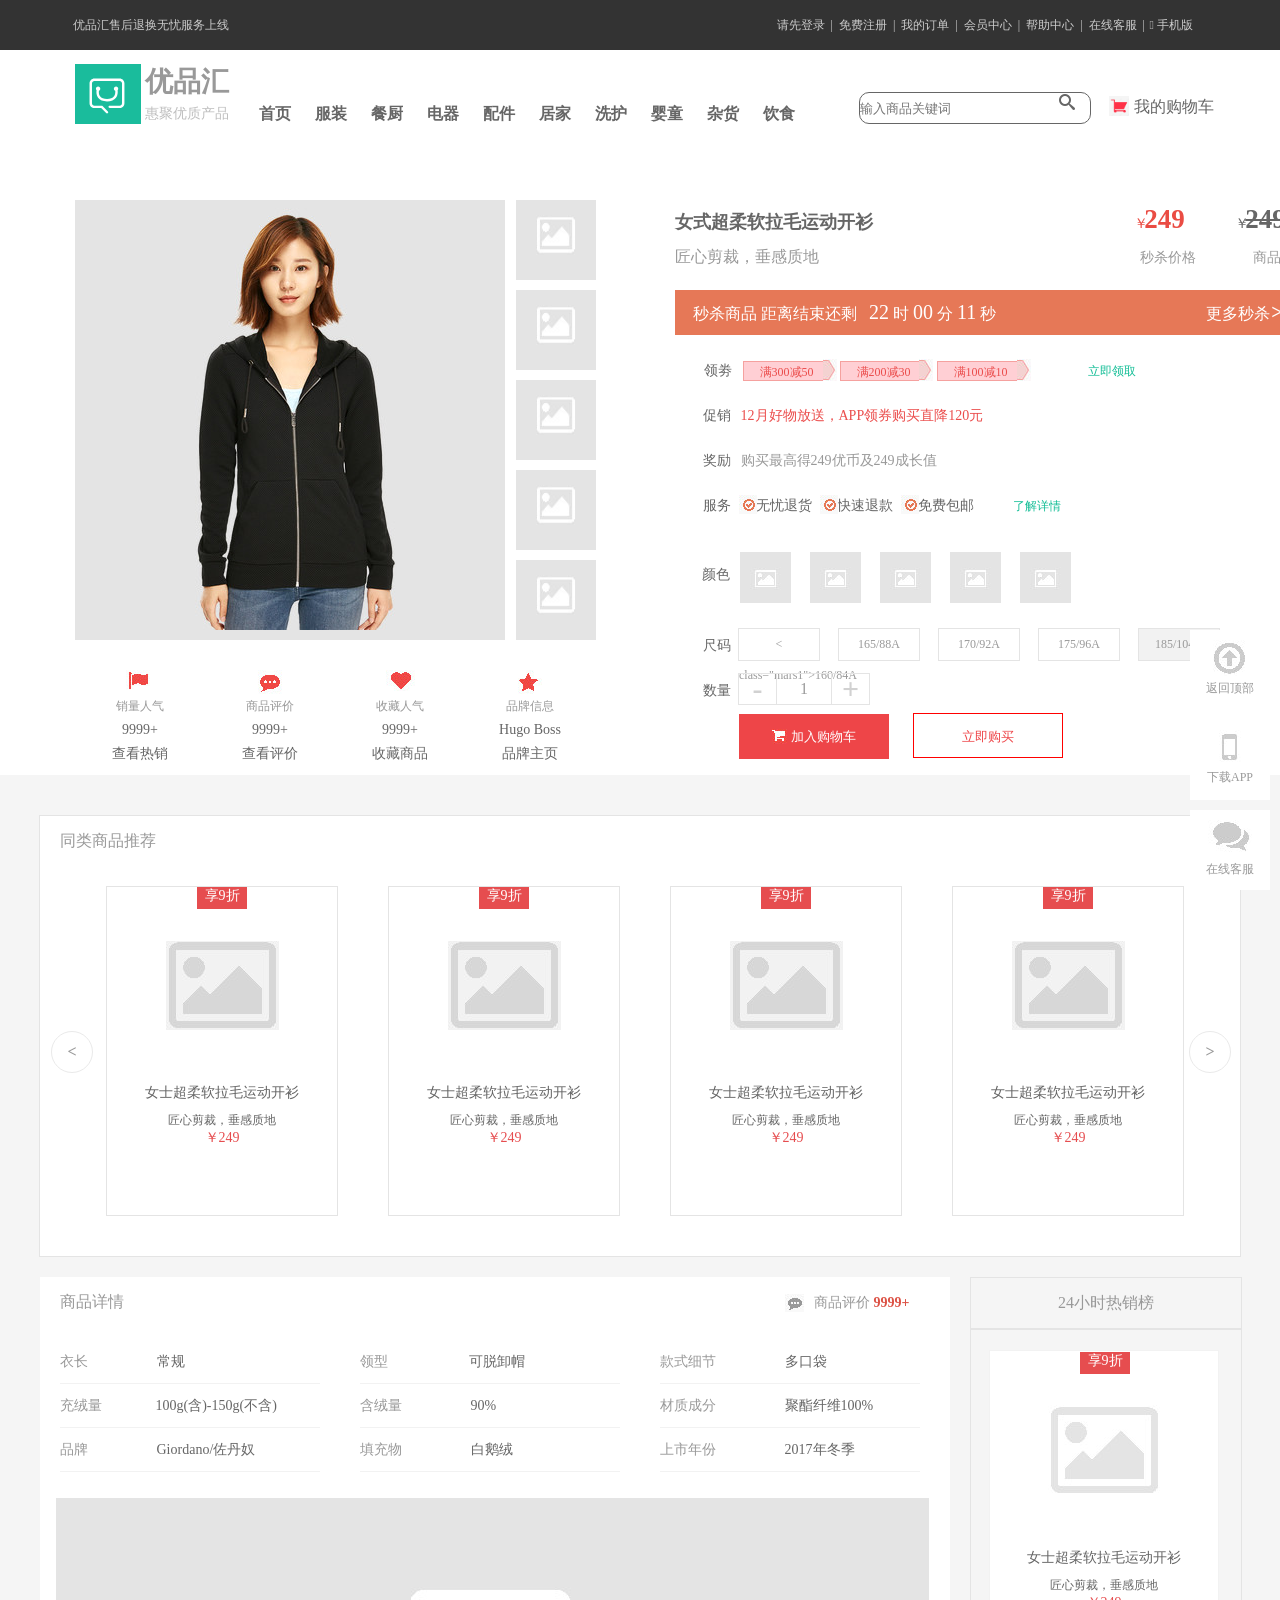
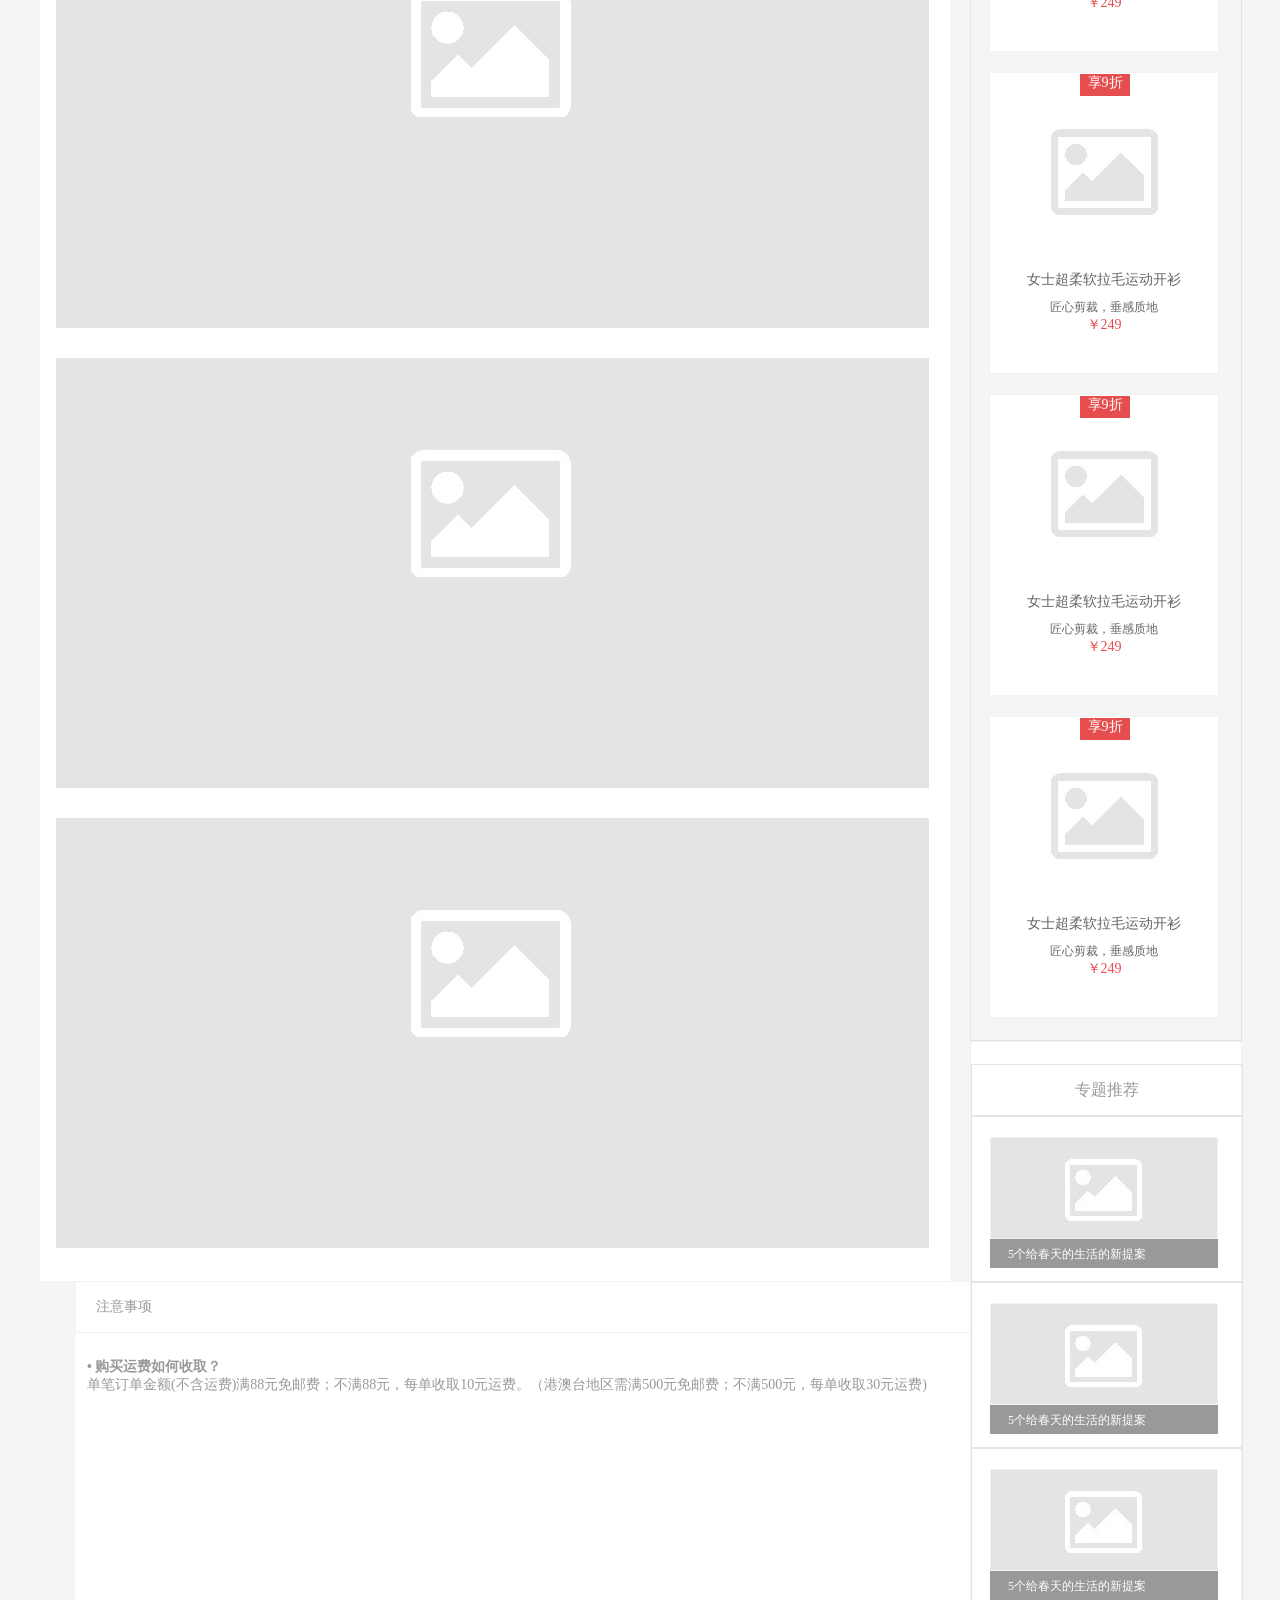
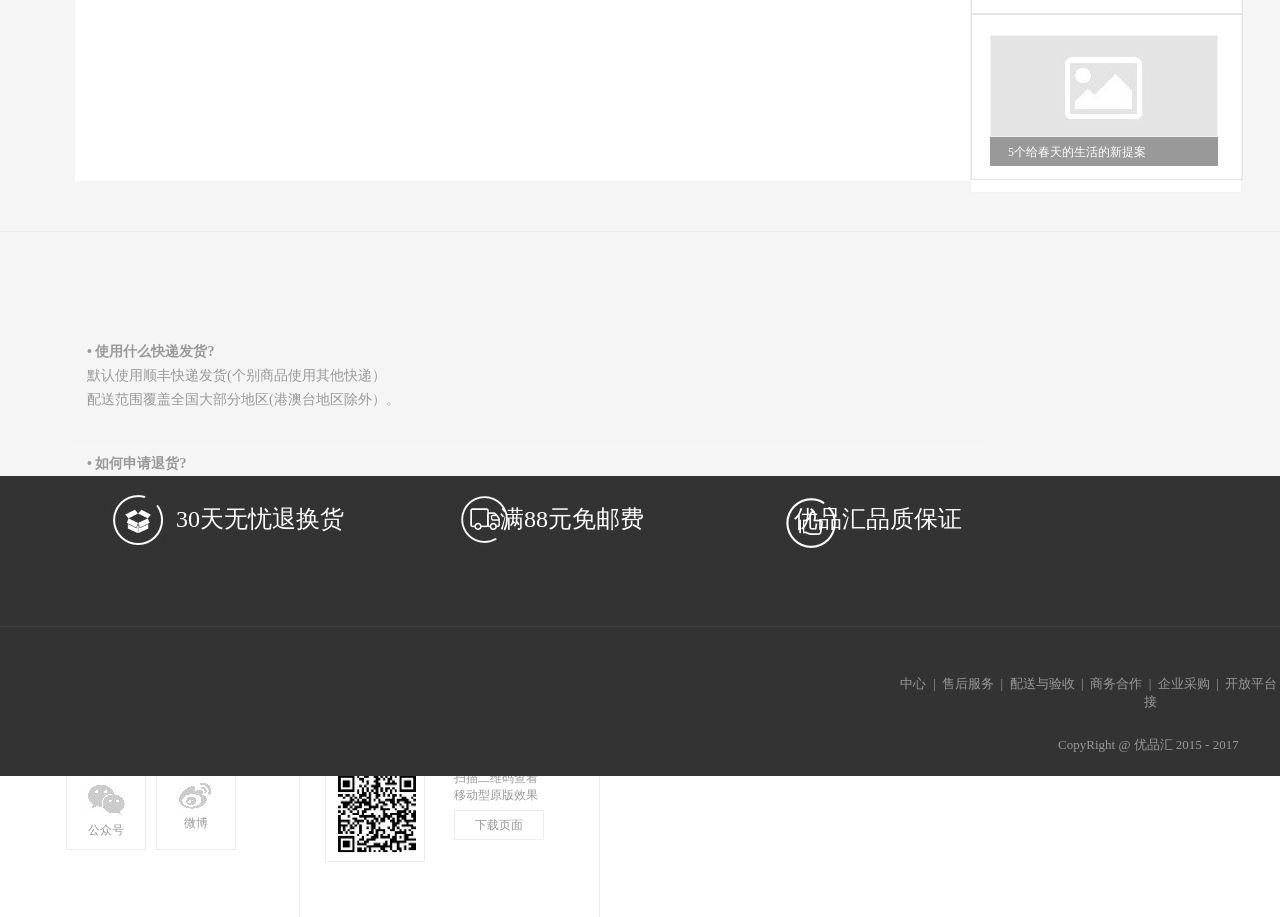
==== commit 546a885e: "终稿" ====
--- a/details/index.html
+++ b/details/index.html
@@ -206,7 +206,7 @@
                 <div class="title8">
                     <span>尺码</span>
                     <div class="mars">
-                        <li><span class="mars1">160/84A</span ></li>
+                        <li>< class="mars1">160/84A</span ></li>
                         <li><span class="mars2">165/88A</span></li>
                         <li><span class="mars3">170/92A</span></li>
                         <li><span class="mars4">175/96A</span></li>
@@ -234,21 +234,261 @@
                 </p>
             </div>
         </section>
-        <section>
-
+        <!-- 同类商品推荐 -->
+        <section class="cloth">
+            <div class="t">
+                <span class="head">同类商品推荐</span>
+            </div>
+            <div class="box">
+                <div class="btn">
+                    <a href="javascript:void(0)" class="lt">&lt;</a>
+                    <a href="javascript:void(0)" class="gt">&gt;</a>
+                </div>
+                <div class="square">
+                    <span class="img">
+                        <img src="./imgs/3.jpg" alt="">
+                    </span>
+                    <p class="title1">女士超柔软拉毛运动开衫</p>
+                    <p class="title2">匠心剪裁，垂感质地</p>
+                    <p class="price">￥249</p>
+                    <span class="discount">享9折</span>
+                </div>
+                <div class="square">
+                    <span class="img">
+                        <img src="./imgs/3.jpg" alt="">
+                    </span>
+                    <p class="title1">女士超柔软拉毛运动开衫</p>
+                    <p class="title2">匠心剪裁，垂感质地</p>
+                    <p class="price">￥249</p>
+                    <span class="discount">享9折</span>
+                </div>
+                <div class="square">
+                    <span class="img">
+                        <img src="./imgs/3.jpg" alt="">
+                    </span>
+                    <p class="title1">女士超柔软拉毛运动开衫</p>
+                    <p class="title2">匠心剪裁，垂感质地</p>
+                    <p class="price">￥249</p>
+                    <span class="discount">享9折</span>
+                </div>
+                <div class="square">
+                    <span class="img">
+                        <img src="./imgs/3.jpg" alt="">
+                    </span>
+                    <p class="title1">女士超柔软拉毛运动开衫</p>
+                    <p class="title2">匠心剪裁，垂感质地</p>
+                    <p class="price">￥249</p>
+                    <span class="discount">享9折</span>
+                </div>
         </section>
-        <!-- <footer class="top">
+        <section class="below">
+            <div class="left">
+                <div class="t">
+                    <span class="head">商品详情</span>
+                    <div class="div">
+                        <img src="./imgs/35.jpg" alt="">
+                        <span>商品评价</span>
+                        <span>9999+</span>
+                    </div>
+                </div>
+                <div class="content">
+                    <div class="cont">
+                        <p class="p1">
+                            <div class="box1">
+                                <span class="len">衣长</span>
+                                <span class="len1">常规</span>
+                            </div>
+                            <div class="box2">
+                                <span class="sty">领型</span>
+                                <span class="sty2">可脱卸帽</span>
+                            </div>
+                            <div class="box3">
+                                <span class="det">款式细节</span>
+                                <span class="det1">多口袋</span>
+                            </div> 
+                        </p>
+                        <p class="p2">
+                            <div class="box1">
+                                <span class="len">充绒量</span>
+                                <span class="len2">100g(含)-150g(不含)</span>
+                            </div>
+                            <div class="box2">
+                                <span class="sty">含绒量</span>
+                                <span class="sty1">90%</span>
+                            </div>
+                            <div class="box3">
+                                <span class="det">材质成分</span>
+                                <span class="det1">聚酯纤维100%</span>
+                            </div> 
+                        </p>
+                        <p class="p3">
+                            <div class="box1">
+                                <span class="len">品牌</span>
+                                <span class="len3">Giordano/佐丹奴</span>
+                            </div>
+                            <div class="box2">
+                                <span class="sty">填充物</span>
+                                <span class="sty1">白鹅绒</span>
+                            </div>
+                            <div class="box3">
+                                <span class="det">上市年份</span>
+                                <span class="det1">2017年冬季</span>
+                            </div> 
+                        </p>
+                    </div>
+                    <div class="imgs">
+                        <li>
+                            <img src="./imgs/36.jpg" alt="">
+                        </li>
+                        <li>
+                            <img src="./imgs/36.jpg" alt="">
+                        </li>
+                        <li>
+                            <img src="./imgs/36.jpg" alt="">
+                        </li>
+                    </div>
+                </div>
+            </div>
+             <div class="right">
+                <div class="t">
+                    <span>24小时热销榜</span>
+                </div>
+                <div class="box">
+                    <div class="square">
+                        <span class="img">
+                            <img src="./imgs/37.jpg" alt="">
+                        </span>
+                        <p class="title1">女士超柔软拉毛运动开衫</p>
+                        <p class="title2">匠心剪裁，垂感质地</p>
+                        <p class="price">￥249</p>
+                        <span class="discount">享9折</span>
+                    </div>
+                    <div class="square">
+                        <span class="img">
+                            <img src="./imgs/37.jpg" alt="">
+                        </span>
+                        <p class="title1">女士超柔软拉毛运动开衫</p>
+                        <p class="title2">匠心剪裁，垂感质地</p>
+                        <p class="price">￥249</p>
+                        <span class="discount">享9折</span>
+                    </div>
+                    <div class="square">
+                        <span class="img">
+                            <img src="./imgs/37.jpg" alt="">
+                        </span>
+                        <p class="title1">女士超柔软拉毛运动开衫</p>
+                        <p class="title2">匠心剪裁，垂感质地</p>
+                        <p class="price">￥249</p>
+                        <span class="discount">享9折</span>
+                    </div>
+                    <div class="square">
+                        <span class="img">
+                            <img src="./imgs/37.jpg" alt="">
+                        </span>
+                        <p class="title1">女士超柔软拉毛运动开衫</p>
+                        <p class="title2">匠心剪裁，垂感质地</p>
+                        <p class="price">￥249</p>
+                        <span class="discount">享9折</span>
+                    </div>
+                </div> 
+                <div class="reco">
+                    <div class="t1">
+                        <span>专题推荐</span>
+                    </div>
+                    <div class="box">
+                        <div class="square">
+                            <img src="./imgs/38.jpg" alt="">
+                        </div>
+                        <div class="spring">
+                            <span>5个给春天的生活的新提案</span>
+                        </div>
+                    </div>
+                    <div class="box">
+                        <div class="square">
+                            <img src="./imgs/38.jpg" alt="">
+                        </div>
+                        <div class="spring">
+                            <span>5个给春天的生活的新提案</span>
+                        </div>
+                    </div>
+                    <div class="box">
+                        <div class="square">
+                            <img src="./imgs/38.jpg" alt="">
+                        </div>
+                        <div class="spring">
+                            <span>5个给春天的生活的新提案</span>
+                        </div>
+                    </div>
+                    <div class="box">
+                        <div class="square">
+                            <img src="./imgs/38.jpg" alt="">
+                        </div>
+                        <div class="spring">
+                            <span>5个给春天的生活的新提案</span>
+                        </div>
+                    </div>
+                </div>
+            </div> 
+        </section>
+        <!-- 注意事项 -->
+        <section class="look">
+                <div class="t">
+                    <span class="head">注意事项</span>
+                </div>
+                <div class="content1">
+                    <div class="box1">
+                        <p class="freight">
+                            <span>• 购买运费如何收取？</span>
+                        </p>
+                        <p>
+                            <span>单笔订单金额(不含运费)满88元免邮费；不满88元，每单收取10元运费。（港澳台地区需满500元免邮费；不满500元，每单收取30元运费)</span>
+                        </p>
+                    </div>
+                    <div class="box2">
+                        <p>
+                            <span class="express">• 使用什么快递发货?</span>
+                        </p>
+                        <p>
+                            <span>默认使用顺丰快递发货(个别商品使用其他快递）</span>
+                        </p>
+                        <p>
+                            <span>配送范围覆盖全国大部分地区(港澳台地区除外）。</span>
+                        </p>
+                    </div>
+                    <div class="box3">
+                        <p>
+                            <span class="goods">• 如何申请退货?</span>
+                        </p>
+                        <p>
+                            <span>1.自收到商品之日起30日内，顾客可申请无忧退货，退款将原路返还，不同的银行处理时间不同，预计1-5个工作日到账；</span>
+                        </p>
+                        <p>
+                            <span>2.内裤和食品等特殊商品无质量问题不支持退货；</span>
+                        </p>
+                        <p>
+                            <span>3.退货流程：</span>
+                            <p>
+                                <span>确认收货-申请退货-客服审核通过-用户寄回商品-仓库签收验货-退款审核-退款完成；</span>
+                            </p>
+                        </p>
+                        <p>
+                            <span>4.因优品汇产生的退货，如质量问题，退货邮费由优品汇承担，退款完成后会以现金券的形式报销。因客户个人原因产生的退货，购买和寄回运费由客户个人承担。</span>
+                        </p>
+                    </div>
+                </div>
+        </section>
+        <footer class="top">
             <div class="square">
                 <p class="title1">客户服务</p>
                 <div class="title2">
-                    <div> -->
+                    <div>
                         <!-- <span class="icon-bubbles2"></span> -->
-                        <!-- <img src="./imgs/8.jpg" alt="">
+                        <img src="./imgs/8.jpg" alt="">
                         <p>在线客服</p>
                     </div>
-                    <div> -->
+                    <div>
                         <!-- <span class="icon-twitch"></span> -->
-                        <!-- <img src="./imgs//9.jpg" alt="">
+                        <img src="./imgs//9.jpg" alt="">
                         <p>问题反馈</p>
                     </div>
                 </div>
@@ -256,22 +496,21 @@
             <div class="square">
                 <p class="title1">关注我们</p class="title1">
                 <div class="title2">
-                    <div> -->
+                    <div>
                         <!-- <span class="icon-stumbleupon2"></span> -->
-                        <!-- <img src="./imgs/10.jpg" alt="">
-                        <p>公众号</p> -->
+                        <img src="./imgs/10.jpg" alt="">
+                        <p>公众号</p>
                         <!-- <img src="./imgs/13.jpg" alt=""> -->
-                    <!-- </div>
-                    <div> -->
+                    </div>
+                    <div>
                         <!-- <span class="icon-sina-weibo"></span> -->
-                        <!-- <img src="./imgs/11.jpg" alt="">
+                        <img src="./imgs/11.jpg" alt="">
                         <p>微博</p>
                     </div>
                 </div>
             </div>
             <div class="square">
                 <p class="title1">下载APP</p>
-                
                 <div class="title2">
                     <div class="download"> 
                         <img src="./imgs/12.jpg" alt="">
@@ -294,14 +533,14 @@
                 <img class="img1" src="./imgs/14.jpg" alt="">
                 <img class="img2" src="./imgs/15.jpg" alt="">
                 <img class="img3" src="./imgs/16.jpg" alt="">
-                <span>30天无忧退换货&nbsp; &nbsp; &nbsp; &nbsp; &nbsp; &nbsp; &nbsp; &nbsp; &nbsp; &nbsp; &nbsp; &nbsp; &nbsp; 满88元免邮费&nbsp;&nbsp; &nbsp; &nbsp; &nbsp; &nbsp; &nbsp; &nbsp; &nbsp; &nbsp; &nbsp; &nbsp; &nbsp; 优品汇品质保证</span>
+                <span class="three">30天无忧退换货&nbsp; &nbsp; &nbsp; &nbsp; &nbsp; &nbsp; &nbsp; &nbsp; &nbsp; &nbsp; &nbsp; &nbsp; &nbsp; 满88元免邮费&nbsp;&nbsp; &nbsp; &nbsp; &nbsp; &nbsp; &nbsp; &nbsp; &nbsp; &nbsp; &nbsp; &nbsp; &nbsp; 优品汇品质保证</span>
             </div>
             <div class="about">
                 <p><span>关于我们&nbsp; |&nbsp; 帮助中心&nbsp; |&nbsp; 售后服务&nbsp; |&nbsp; 配送与验收&nbsp; |&nbsp; 商务合作&nbsp; |&nbsp; 企业采购&nbsp; |&nbsp; 开放平台&nbsp; |&nbsp; 搜索推荐&nbsp; |&nbsp; 友情链接</span></p>
                 <p><span>CopyRight @ 优品汇 2015 - 2017&nbsp; </span></p>
             </div>
-        </footer> -->
-        <!-- <aside>
+        </footer>
+        <aside>
             <aside class="back">
                 <img src="./imgs/17.jpg" alt="">
                 <p>返回顶部</p>
@@ -314,7 +553,7 @@
                 <img src="./imgs/19.jpg" alt="">
                 <p>在线客服</p>
             </aside>
-        </aside> -->
+        </aside>
     </div>
     <script src="js/jquery-1.12.3.min.js"></script>
     <script src="js/index.js"></script>
--- a/details/css/main.css
+++ b/details/css/main.css
@@ -2,6 +2,7 @@
 .container {
     width: 100%;
     /* border: 1px solid #000; */
+    background-color: #F5F5F5;
 }
 /* 导航栏 */
 header .nav {
@@ -83,11 +84,14 @@
 /* 轮播图 */
 /* 轮播图上类别 */
 .banner .bannerTop {
-    width: 100%;
+    width: 1400px;
     height: 100px;
     /* border: 1px solid #000; */
     line-height: 100px;
-    margin-left: 75px;
+    /* margin-left: 75px; */
+    background-color: #fff;
+    /* position: relative;
+    left: 75px; */
 }
 /* logo */
 .banner .bannerTop .logo {
@@ -96,6 +100,8 @@
     /* border: 1px solid #000; */
     box-sizing: border-box;
     float: left;
+    position: relative;
+    left: 75px;
 }
 /* 图片 */
 .banner .bannerTop .logo .img {
@@ -144,7 +150,7 @@
     /* border: 1px solid red; */
     box-sizing: border-box;
     float: left;
-    margin: 14px 0px 27px 0px;
+    margin: 14px 0px 27px 54px;
 }
 /* 清除浮动 */
 .banner .bannerTop .category::after {
@@ -232,13 +238,18 @@
 }
 /* 详情*/
 .solo {
-    width: 1200px;
-    height: 500px;
+    width: 1400px;
+    height: 625px;
     /* border: 1px solid #000; */
     margin: 0 auto;
     /* position: relative; */
-    margin-top: 50px;
-    position: relative;
+    /* margin-top: 50px; */
+    position: relative;
+    background-color: #fff;
+    padding-top: 50px;
+    box-sizing: border-box;
+    
+
 }
 /* 左边 */
 .solo .left {
@@ -247,8 +258,10 @@
     /* border: 1px solid red; */
     box-sizing: border-box;
     float: left;
-    position: relative;
+    /* position: relative; */
     /* background-color: #E4E4E4; */
+    position: relative;
+    left: 75px;
 }
 /* .solo .left .img {
     display: none;
@@ -412,6 +425,8 @@
     box-sizing: border-box;
     float: right;
     padding-left: 28px;
+    position: relative;
+    left: -75px;
 }
 .solo .right .title1 {
     width: 100%;
@@ -796,6 +811,460 @@
     color: #EE4548;
     border: 1px solid red;
     background-color: #fff;
+}
+/* 同类商品推荐 */
+.cloth {
+    width: 1200px;
+    height: 400px;
+    border: 1px solid #E4E4E4;
+    margin: 0 auto;
+    margin-top: 40px;
+    background-color: #fff;
+    padding-bottom: 40px;
+}
+.cloth .t {
+    width: 1200px;
+    height: 50px;
+    /* border: 1px solid #000; */
+    line-height: 50px;
+}
+.cloth .t .head {
+    font-size: 16px;
+    color: #999;
+    padding-left: 20px;
+    box-sizing: border-box;
+}
+/* 服装 中间图文 */
+.cloth .box {
+    width: 100%;
+    height: 238px;
+    /* border: 1px solid red; */
+    padding: 20px 66px 0px 66px;
+}
+.cloth .box .square {
+    width: 230px;
+    height: 328px;
+    float: left;
+    margin-right: 50px;
+    text-align: center;
+    color: #656565;
+    text-align: center;
+    border: 1px solid #E4E4E4;
+    background-color: #fff;
+
+}
+.cloth .box .square:last-child {
+    margin-right: 0px;
+}
+/* square 里面第一部分部分布局*/
+.cloth .box .square .img1 img {
+    margin-top: 0px;
+}
+.cloth .box .square .title11 {
+    margin-top: 50px;
+    font-size: 20px;
+    font-weight: bold;
+}
+.cloth .box .square .title12 {
+    margin-top: 10px;
+    font-size: 14px;
+}
+/* 立减200元 */
+.cloth .box .square .price1 {
+    width: 55px;
+    height: 55px;
+    background-color: #F04845;
+    border-radius: 50%;
+    text-align: center;
+    /* line-height: 60px; */
+    font-size: 14px;
+    color: white;
+    position: relative;
+    top: 30px;
+    left: 140px;
+}
+/* square 里面第二部分部分布局*/
+.cloth .box .square .img img {
+    margin-top: 54px;
+}
+.cloth .box .square .title1 {
+    margin-top: 50px;
+    font-size: 14px;
+}
+.cloth .box .square .title2 {
+    margin-top: 10px;
+    font-size: 12px;
+}
+
+.cloth .box .square .price {
+    color: #E64D4F;
+    font-size: 14px;
+}
+/* 享9折 */
+.cloth .box .square .discount {
+    width: 50px;
+    height: 20px;
+    display: block;
+    width: 50px;
+    height: 22px;
+    background-color: #E64D4F;
+    color: #fff;
+    font-size: 14px;
+    position: relative;
+    top: -280px;
+    left: 90px;
+    margin-top: 20px;
+}
+/* 按钮 */
+.cloth .box .btn {
+    position: relative;
+    text-align: center;
+}
+.cloth .box .btn a {
+    display: block;
+    width: 40px;
+    height: 40px;
+    border: 1px solid #EAEAEA;
+    position: absolute;
+    line-height: 40px;
+    border-radius: 50%;
+    color: #999999;
+    font-weight: bold;
+    
+}
+.cloth .box .btn .lt {
+    top: 145px;
+    left: -55px;
+}
+.cloth .box .btn .gt {
+    top: 145px;
+    right: 75px;
+}
+/* 详情下 */
+.below {
+    width: 1200px;
+    height: 1604px;
+    /* border: 1px solid #000; */
+    margin: 0 auto;
+    margin-top: 20px;
+}
+.below .left {
+    width: 910px;
+    height: 100%;
+    /* border: 1px solid #000; */
+    background-color: #fff;
+    float: left;
+}
+.below .left .t {
+    width: 100%;
+    height: 50px;
+    /* border: 1px solid #000; */
+    line-height: 50px;
+    color:#999;
+}
+/* 商品详情 */
+.below .left .t .head {
+    margin-left: 20px;
+}
+/* 商品评价 */
+.below .left .t .div {
+    display: block;
+    width: 173px;
+    height: 50px;
+    /* border: 1px solid #000; */
+    position: relative;
+    top: -50px;
+    left: 735px;
+    line-height: 50px;
+    text-align: center;
+}
+.below .left .t .div img {
+    position: absolute;
+    top: 17px;
+    left: 10px;
+}
+.below .left .t .div span {
+    font-size: 14px;
+}
+.below .left .t .div span:last-child {
+    color: #DC5245;
+    font-weight: bold;
+}
+/* 文字说明 */
+.below .left .content {
+    width: 910px;
+    height: 151px;
+    /* border: 1px solid #000; */
+    font-size: 14px;
+    position: relative;
+    top: 0px;
+    left: 0px;
+}
+.below .left .content .cont {
+    width: 910px;
+    height: 151px;
+}
+.below .left .content .cont .p1 {
+    width: 910px;
+    height: 43px;
+    position: absolute;
+    top: 15px;
+    /* border: 1px solid red; */
+}
+.below .left .content .cont .p2 {
+    width: 910px;
+    height: 43px;
+    position: absolute;
+    top: 60px;
+    left: 0px;
+    /* border: 1px solid red; */
+}
+.below .left .content .cont .p3 {
+    width: 910px;
+    height: 43px;
+    position: absolute;
+    top: 105px;
+    /* border: 1px solid red; */
+}
+.below .left .content .cont .box1,.box2,.box3 {
+    width: 260px;
+    height: 43px;
+    border-bottom: 1px solid #F2F2F2;
+    line-height: 43px;
+    float: left;
+    margin-right: 20px;
+    margin-left: 20px;
+    position: relative;
+    top: 13px;
+}
+.below .left .content .cont .len,.sty,.det {
+    font-size: 14px;
+    color: #999;
+}
+.below .left .content .cont .len1,.sty1,.det1 {
+    font-size: 14px;
+    color: #666;
+    position: relative;
+    left: 65px;
+}
+.below .left .content .cont .sty2 {
+    font-size: 14px;
+    color: #666;
+    position: relative;
+    left: 77px;
+}
+.below .left .content .cont .len2 {
+    font-size: 14px;
+    color: #666;
+    position: relative;
+    left: 50px;
+}
+.below .left .content .cont .len3 {
+    font-size: 14px;
+    color: #666;
+    position: relative;
+    left: 65px;
+}
+/* 图片 */
+.below .left .content .imgs {
+    width: 100%;
+    height: 1381px;
+    /* border: 1px solid red; */
+    margin-top: 20px;
+}
+.below .left .content .imgs li {
+    width: 873px;
+    height: 430px;
+    background-color: #E4E4E4;
+    text-align: center;
+    line-height: 430px;
+    margin: 0px 0px 30px 16px;
+}
+/* 侧边栏 */
+.below .right {
+    width: 270px;
+    height: 2240px;
+    /* border: 1px solid red; */
+    float: right;
+}
+.below .right .t {
+    width: 100%;
+    height: 50px;
+    border: 1px solid #E4E4E4;
+    line-height: 50px;
+    color:#999;
+    line-height: 50px;
+    text-align: center;
+}
+.below .right .box {
+    width: 270px;
+    height: 1310px;
+    border: 1px solid #E4E4E4;
+
+}
+.below .right .box .square {
+    width: 228px;
+    height: 300px;
+    float: left;
+    margin-right: 15px;
+    text-align: center;
+    color: #656565;
+    text-align: center;
+    border: 1px solid #F2F2F2;
+    background-color: #fff;
+    margin: 20px 22px 0px 18px;
+}
+.below .right .box .square:last-child {
+    margin-right: 0px;
+}
+/* square 里面第二部分部分布局*/
+.below .right .box .square .img img {
+    margin-top: 54px;
+}
+.below .right .box .square .title1 {
+    margin-top: 50px;
+    font-size: 14px;
+}
+.below .right .box .square .title2 {
+    margin-top: 10px;
+    font-size: 12px;
+}
+.below .right .box .square .price {
+    color: #E64D4F;
+    font-size: 14px;
+}
+/* 享9折 */
+.below .right .box .square .discount {
+    width: 50px;
+    height: 20px;
+    display: block;
+    width: 50px;
+    height: 22px;
+    background-color: #E64D4F;
+    color: #fff;
+    font-size: 14px;
+    position: relative;
+    top: -280px;
+    left: 90px;
+    margin-top: 20px;
+}
+/* 专题推荐 */
+.below .right .reco {
+    width: 270px;
+    height: 750px;
+    border: 1px solid #F2F2F2;
+    background-color: #fff;
+    /* border: 1px solid #000; */
+}
+.below .right .reco .t1 {
+    width: 100%;
+    height: 50px;
+    border: 1px solid #E4E4E4;
+    line-height: 50px;
+    color:#999;
+    line-height: 50px;
+    text-align: center;
+    margin-top: 22px;
+}
+.below .right .reco .box {
+    width: 270px;
+    height: 164px;
+    /* border: 1px solid #F2F2F2; */
+    /* border: 1px solid #000; */
+}
+.below .right .reco .box .square {
+    width: 228px;
+    height: 102px;
+    float: left;
+    text-align: center;
+    color: #656565;
+    text-align: center;
+    /* border: 1px solid #F2F2F2; */
+    background-color: #E4E4E4;
+    margin: 20px 22px 0px 18px;
+    box-sizing: border-box;
+}
+.below .right .reco .box .square img {
+    margin-top: 17px;
+}
+/* 新提案 */
+.below .right .reco .box .spring {
+    width: 228px;
+    height: 30px;
+    background-color: #999;
+    margin-top: 121px;
+    margin-left: 18px;
+    color: #fff;
+    font-size: 12px;
+    line-height: 30px;
+    padding-left: 18px;
+    box-sizing: border-box;
+}
+/* 注意事项 */
+.look {
+    width: 910px;
+    height: 500px;
+    /* border: 1px solid #000; */
+    margin-left: 75px;
+    background-color: #fff;
+    color: #999;
+    font-size: 14px;
+}
+.look  .t {
+    width: 100%;
+    height: 50px;
+    border: 1px solid #F2F2F2;
+    line-height: 50px;
+    color:#999;
+}
+/* 商品详情 */
+.look .t .head {
+    margin-left: 20px;
+}
+.look .content1 .box1 {
+    width: 910px;
+    height: 86px;
+    /* border: 1px solid #000; */
+    display: table-cell;
+    vertical-align: middle;
+    padding-left: 12px;
+    box-sizing: border-box;
+}
+/* 运费 */
+.look .content1 .box1 .freight {
+    font-family: ' bold';
+    font-weight: 700;
+}
+/* 快递 */
+.look .content1 .box2 {
+    width: 910px;
+    height: 112px;
+    /* border: 1px solid #000; */
+    display: table-cell;
+    vertical-align: middle;
+    box-sizing: border-box;
+    margin-left: 0px;
+    line-height: 24px;
+    padding: 10px 0px 0px 12px;
+}
+.look .content1 .box2 .express {
+    font-family: 'bold';
+    font-weight: 700;
+}
+.look .content1 .box3 {
+    width: 910px;
+    height: 237px;
+    /* border: 1px solid #000; */
+    display: table-cell;
+    vertical-align: middle;
+    box-sizing: border-box;
+    margin-left: 0px;
+    line-height: 24px;
+    padding: 10px 0px 0px 12px;
+}
+.look .content1 .box3 .goods {
+    font-family: 'bold';
+    font-weight: 700;
 }
 /* footer top */
 .top {
@@ -816,8 +1285,10 @@
     float: left;
     box-sizing: border-box;
 }
+/* 服务热线 */
 .top .square:last-child {
     border-right: 0px solid #EDEDED;
+    margin-top: -85px;
 }
 /* 客户服务 */
 .top .square .title1 {
@@ -902,19 +1373,28 @@
     font-size: 24px;
 }
 .bottom .promise .img1 {
-  position: relative;
-  left: 126px;
+  /* position: relative; */
+  position: absolute;
+  left: 110px;
   top: 16px;
 }
 .bottom .promise .img2 {
-    position: relative;
-    left: 420px;
+    /* position: relative; */
+    position: absolute;
+    left: 455px;
     top: 16px;
 }
 .bottom .promise .img3 {
-    position: relative;
-    left: 684px;
+    /* position: relative; */
+    position: absolute;
+    left: 784px;
     top: 16px;
+}
+/* 三十天无忧脱货等 */
+.bottom .promise .three {
+    position: absolute;
+    left: 176px;
+    top: 27px;
 }
 .bottom .about {
     color: #999;
@@ -922,8 +1402,10 @@
     text-align: center;
     padding: 30px 0px 0px 0px;
 }
+
 .bottom .about p:last-child {
     margin-top: 25px;
+
 }
 /* 侧边栏 */
 aside {
